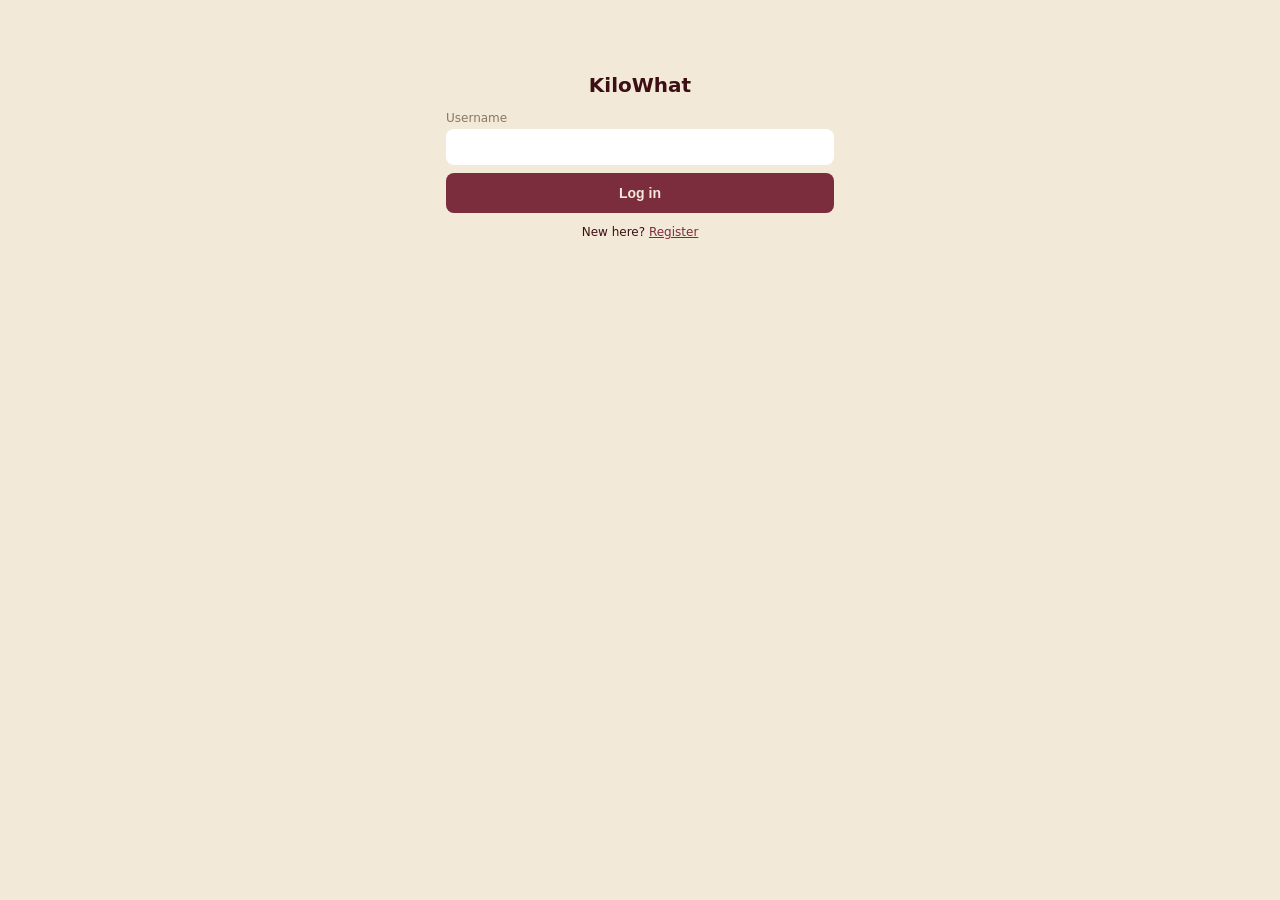
==== frontend/dashboard.html @ 2bd8d3dc "feat: initial commit" ====
<!DOCTYPE html>
<html lang="en">
<head>
  <meta charset="UTF-8">
  <meta name="viewport" content="width=device-width, initial-scale=1.0">
  <title>KiloWhat - Dashboard</title>
  <link rel="manifest" href="manifest.json">
  <link rel="stylesheet" href="css/theme.css">
</head>
<body>
  <div class="page">
    <p class="label-muted" id="greeting">Loading...</p>

    <div class="card-accent">
      <p class="label-muted" style="color:var(--tan);">Estimated backup runtime</p>
      <p id="runtime" style="font-size:18px; font-weight:600; margin:2px 0 0;">Loading...</p>
    </div>

    <div class="card">
      <p class="label-muted">This month</p>
      <p id="usage-summary" style="margin:2px 0 0; font-size:13px;">Loading...</p>
    </div>

    <div class="card">
      <p class="label-muted">Log today's usage (kWh)</p>
      <form id="usage-form" style="display:flex; gap:8px;">
        <input type="number" step="0.1" id="kwh-input" style="margin:0;" required>
        <button type="submit" class="btn-primary" style="width:auto; padding:10px 16px; margin:0;">Save</button>
      </form>
    </div>
  </div>

  <nav class="bottom-nav">
    <a href="dashboard.html" class="active">Home</a>
    <a href="purchases.html">Purchases</a>
    <a href="outages.html">Outages</a>
  </nav>

  <script src="js/api.js"></script>
  <script src="js/popup.js"></script>
  <script>
    async function loadDashboard() {
      try {
        const user = await Api.me();
        document.getElementById("greeting").textContent = `Hi, ${user.username}`;
      } catch (err) {
        window.location.href = "index.html"; // not logged in
        return;
      }

      try {
        const backup = await Api.getBackupEstimate();
        document.getElementById("runtime").textContent =
          `${Math.floor(backup.runtimeMinutes / 60)}h ${backup.runtimeMinutes % 60}m at ~${backup.estimatedLoadWatts}W estimated load`;
      } catch (err) {
        document.getElementById("runtime").textContent = "Could not load - is the backend running?";
      }

      try {
        const summary = await Api.getUsageSummary();
        document.getElementById("usage-summary").textContent =
          `Purchased ${summary.purchasedKwh} kWh · consumed ${summary.consumedKwh} kWh · avg ${summary.avgPerDay} kWh/day · trend ${summary.trendPercent}%`;
      } catch (err) {
        document.getElementById("usage-summary").textContent = "Could not load usage summary.";
      }
    }

    document.getElementById("usage-form").addEventListener("submit", async (e) => {
      e.preventDefault();
      const today = new Date().toISOString().slice(0, 10);
      const kwh = parseFloat(document.getElementById("kwh-input").value);
      try {
        await Api.recordDailyUsage(today, kwh);
        e.target.reset();
        loadDashboard();
        checkNotifications(); // pick up the spike pop-up immediately if triggered
      } catch (err) {
        alert("Could not save - is the backend running?");
      }
    });

    loadDashboard();
    startNotificationPolling();
  </script>
</body>
</html>
---- frontend/css/theme.css ----
:root {
  --maroon: #3D0F14;
  --burgundy: #7B2D3E;
  --tan: #C99B7A;
  --cream: #F3E9D8;
  --white: #FFFFFF;
  --text-muted: #8A7860;
  --radius: 8px;
}

/* TODO: dark theme variant. When you get to it, don't just invert these -
   see the note in chat about desaturating rather than flipping to black. */

* { box-sizing: border-box; }

body {
  margin: 0;
  font-family: system-ui, -apple-system, sans-serif;
  background: var(--cream);
  color: var(--maroon);
}

.page {
  max-width: 420px;
  margin: 0 auto;
  padding: 20px 16px 80px;
}

.card {
  background: var(--white);
  border-radius: var(--radius);
  padding: 12px 14px;
  margin-bottom: 8px;
}

.card-accent {
  background: var(--burgundy);
  color: var(--cream);
  border-radius: var(--radius);
  padding: 12px 14px;
  margin-bottom: 8px;
}

.btn-primary {
  background: var(--burgundy);
  color: var(--cream);
  border: none;
  border-radius: var(--radius);
  padding: 12px;
  font-size: 14px;
  font-weight: 600;
  width: 100%;
  cursor: pointer;
}

.btn-primary:active { opacity: 0.85; }

input, select {
  width: 100%;
  padding: 10px 12px;
  border: none;
  border-radius: var(--radius);
  background: var(--white);
  margin-bottom: 8px;
  font-size: 14px;
}

.label-muted {
  font-size: 12px;
  color: var(--text-muted);
  margin: 0 0 4px;
}

.priority-essential { color: var(--burgundy); }
.priority-important { color: #9C7A4E; }
.priority-optional { color: var(--text-muted); }

nav.bottom-nav {
  position: sticky;
  bottom: 0;
  display: flex;
  justify-content: space-around;
  background: var(--white);
  padding: 10px 0;
  border-top: 1px solid #eee1cc;
}

nav.bottom-nav a {
  color: var(--text-muted);
  text-decoration: none;
  font-size: 11px;
  text-align: center;
}

nav.bottom-nav a.active { color: var(--burgundy); font-weight: 600; }
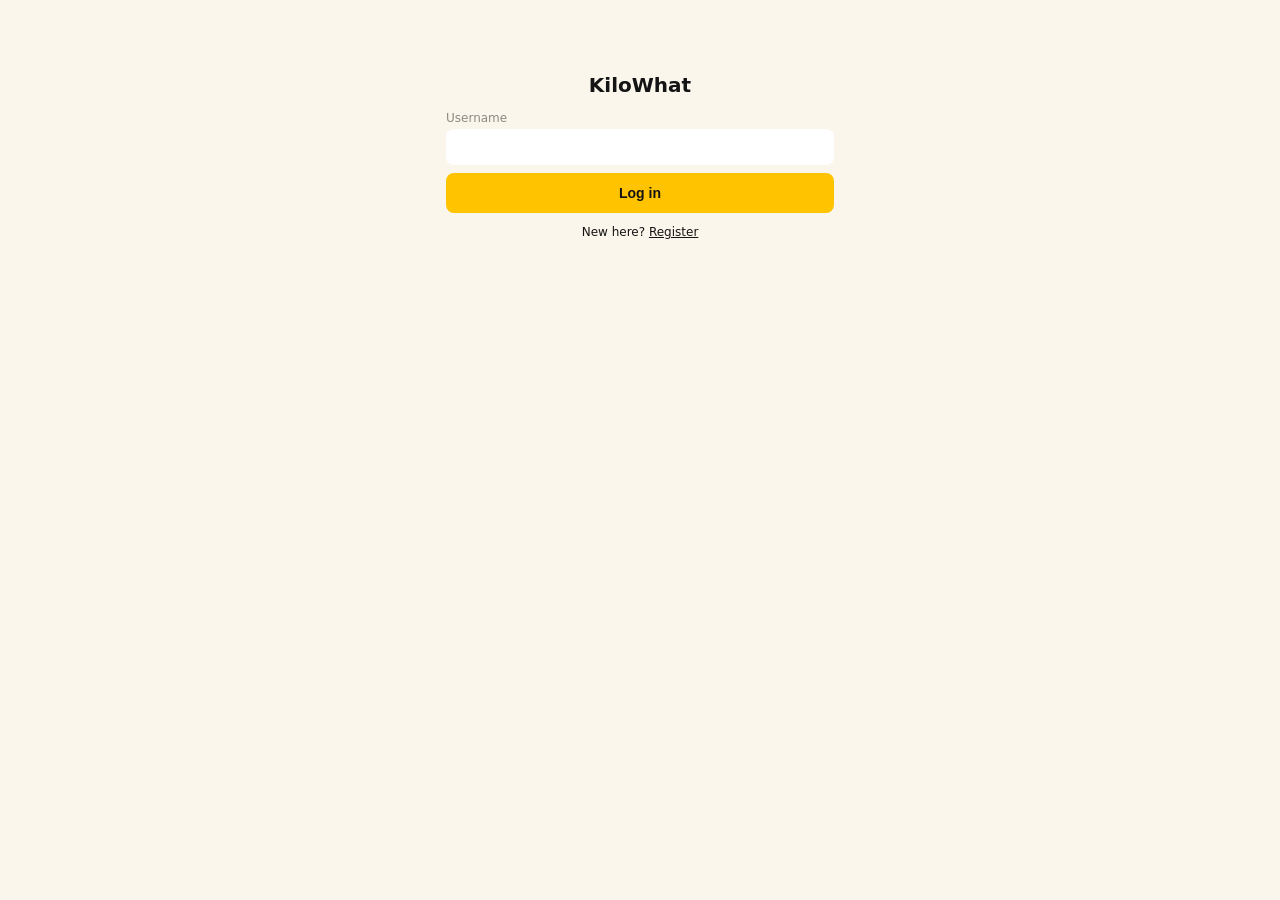
==== commit d8d0a379: "Make splash screen the actual root page (index.html) http-server (and any static host) serves index." ====
--- a/frontend/dashboard.html
+++ b/frontend/dashboard.html
@@ -44,7 +44,7 @@
         const user = await Api.me();
         document.getElementById("greeting").textContent = `Hi, ${user.username}`;
       } catch (err) {
-        window.location.href = "index.html"; // not logged in
+        window.location.href = "login.html"; // not logged in
         return;
       }
 
--- a/frontend/css/theme.css
+++ b/frontend/css/theme.css
@@ -1,10 +1,12 @@
 :root {
-  --maroon: #3D0F14;
-  --burgundy: #7B2D3E;
-  --tan: #C99B7A;
-  --cream: #F3E9D8;
+  --yellow: #FFC300;
+  --black: #141414;
+  --cream: #FBF6EC;
   --white: #FFFFFF;
-  --text-muted: #8A7860;
+  --tan: #4F4F49;        /* darker muted tone - "important" priority label */
+  --text-muted: #8A8A82; /* lighter muted tone - helper text, "optional" priority */
+  --maroon: var(--black);    /* legacy name, kept so nothing breaks - now black */
+  --burgundy: var(--black);  /* legacy name, kept so nothing breaks - now black */
   --radius: 8px;
 }
 
@@ -34,21 +36,21 @@
 }
 
 .card-accent {
-  background: var(--burgundy);
-  color: var(--cream);
+  background: var(--black);
+  color: var(--yellow);
   border-radius: var(--radius);
   padding: 12px 14px;
   margin-bottom: 8px;
 }
 
 .btn-primary {
-  background: var(--burgundy);
-  color: var(--cream);
+  background: var(--yellow);
+  color: var(--black);
   border: none;
   border-radius: var(--radius);
   padding: 12px;
   font-size: 14px;
-  font-weight: 600;
+  font-weight: 700;
   width: 100%;
   cursor: pointer;
 }
@@ -71,8 +73,8 @@
   margin: 0 0 4px;
 }
 
-.priority-essential { color: var(--burgundy); }
-.priority-important { color: #9C7A4E; }
+.priority-essential { color: var(--black); font-weight: 700; }
+.priority-important { color: var(--tan); font-weight: 600; }
 .priority-optional { color: var(--text-muted); }
 
 nav.bottom-nav {
@@ -82,7 +84,7 @@
   justify-content: space-around;
   background: var(--white);
   padding: 10px 0;
-  border-top: 1px solid #eee1cc;
+  border-top: 1px solid rgba(20,20,20,0.08);
 }
 
 nav.bottom-nav a {
@@ -92,4 +94,10 @@
   text-align: center;
 }
 
-nav.bottom-nav a.active { color: var(--burgundy); font-weight: 600; }
+nav.bottom-nav a.active {
+  color: var(--black);
+  font-weight: 600;
+  border-top: 2px solid var(--yellow);
+  padding-top: 2px;
+  margin-top: -2px;
+}
